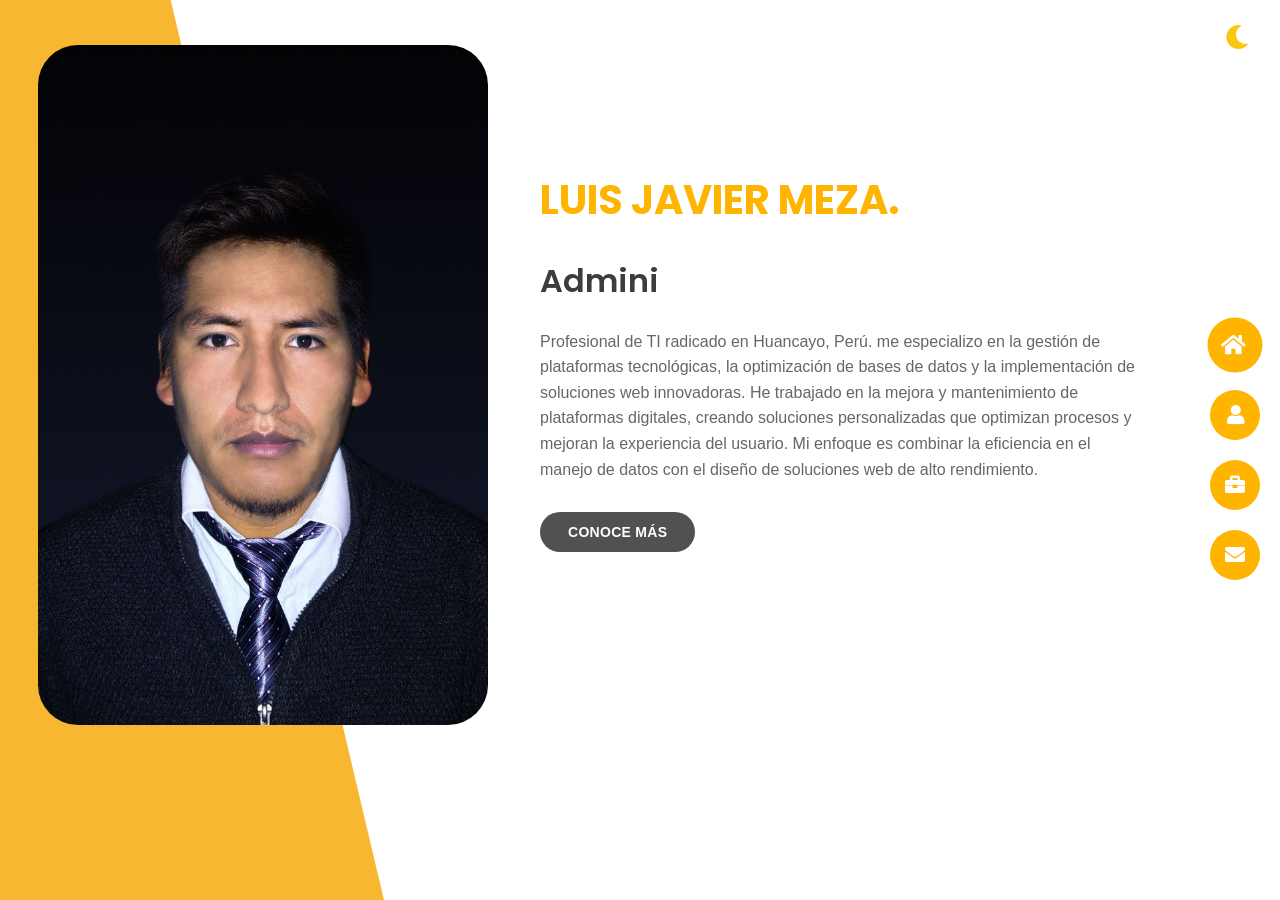
==== index.html @ ca4b8886 "Subir sitio estático a GitHub Pages" ====
<!DOCTYPE html>
<html lang="es">
<head>
  <meta charset="UTF-8">
  <meta name="viewport" content="width=device-width, initial-scale=1.0">
  <title>Página de Carga</title>
  
  <!-- Incluir fuentes de Google -->
  <link href="https://fonts.googleapis.com/css2?family=Open+Sans:wght@400;600&family=Poppins:wght@400;600&display=swap" rel="stylesheet">
  <!-- Enlace al archivo CSS desde static -->
  <link rel="stylesheet" href="static/css/style_loading.css">
</head>
<body>
  <div class="loader-container">
    <!-- Enlace a la imagen desde static -->
    <img src="static/imagenes/preloader.gif" alt="Cargando..." class="loader">
    <div class="progress-bar">
      <div class="progress" id="progress"></div> <!-- Barra de progreso -->
    </div>
    <p class="loading-percentage" id="loading-percentage">0%</p> <!-- Texto de porcentaje -->
  </div>

  <!-- Enlace al archivo JavaScript desde static -->
  <script src="static/js/loading.js"></script>
</body>
</html>
---- static/css/style_loading.css ----
/* Estilos generales */
body {
    margin: 0;
    padding: 0;
    height: 100vh;
    background-color: #1c1c1c;
    display: flex;
    justify-content: center;
    align-items: center;
    font-family: 'Open Sans', sans-serif;
  }
  
  .loader-container {
    display: flex;
    flex-direction: column;
    justify-content: center;
    align-items: center;
  }
  
  .loader {
    width: 100px; /* Tamaño del GIF */
    height: auto;
    margin-bottom: 20px; /* Espacio entre la imagen y la barra de progreso */
  }
  
  /* Barra de progreso */
  .progress-bar {
    width: 80%;
    height: 30px;
    background-color: #444;
    border-radius: 15px;
    overflow: hidden;
  }
  
  .progress {
    height: 100%;
    background-color: #ffb400;
    width: 0%; /* Inicialmente la barra está vacía */
    transition: width 0.3s ease-in-out;
    border-radius: 15px;
  }
  
  /* Porcentaje */
  .loading-percentage {
    color: white;
    font-size: 25px;
    font-weight: 600;
    margin-top: 10px;
    font-family: 'Poppins', sans-serif;
  }
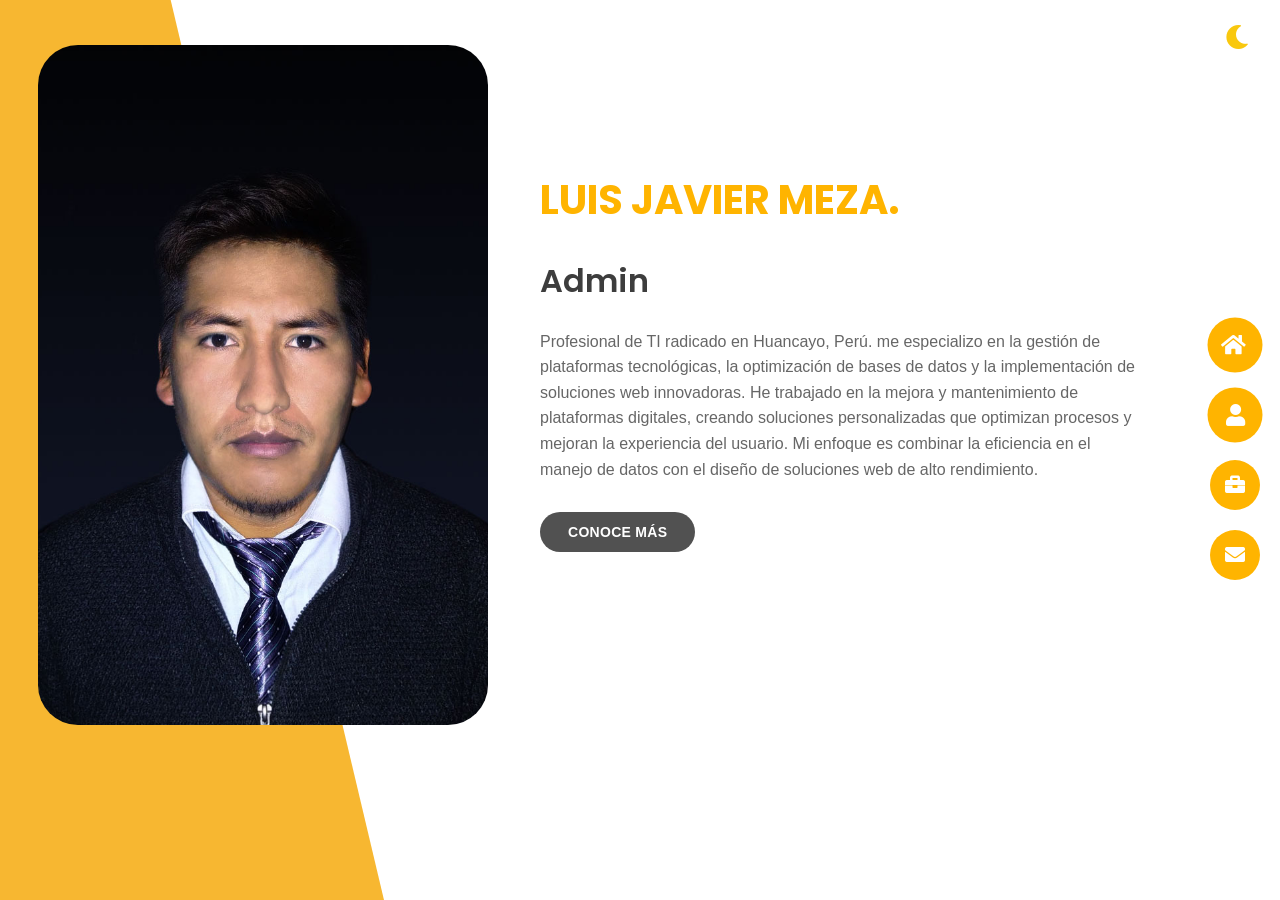
==== commit 31284599: "rutas mejoradas" ====
--- a/index.html
+++ b/index.html
@@ -7,20 +7,31 @@
   
   <!-- Incluir fuentes de Google -->
   <link href="https://fonts.googleapis.com/css2?family=Open+Sans:wght@400;600&family=Poppins:wght@400;600&display=swap" rel="stylesheet">
-  <!-- Enlace al archivo CSS desde static -->
-  <link rel="stylesheet" href="static/css/style_loading.css">
+  
+  <!-- Enlace correcto al archivo CSS -->
+  <link rel="stylesheet" href="../static/css/style_loading.css">
 </head>
 <body>
   <div class="loader-container">
-    <!-- Enlace a la imagen desde static -->
-    <img src="static/imagenes/preloader.gif" alt="Cargando..." class="loader">
+    <!-- Enlace correcto a la imagen -->
+    <img src="../static/imagenes/preloader.gif" alt="Cargando..." class="loader">
+    
     <div class="progress-bar">
-      <div class="progress" id="progress"></div> <!-- Barra de progreso -->
+      <div class="progress" id="progress"></div>
     </div>
-    <p class="loading-percentage" id="loading-percentage">0%</p> <!-- Texto de porcentaje -->
+    
+    <p class="loading-percentage" id="loading-percentage">0%</p>
   </div>
 
-  <!-- Enlace al archivo JavaScript desde static -->
-  <script src="static/js/loading.js"></script>
+  <!-- Enlace correcto al JS -->
+  <script src="../static/js/loading.js"></script>
+
+  <!-- Redirección al completar la carga -->
+  <script>
+    // Tiempo de espera para redirigir (en milisegundos)
+    setTimeout(function() {
+      window.location.href = "/portafolio_web/home/index.html";
+    }, 3000);  // 3000 ms = 3 segundos
+  </script>
 </body>
-</html>+</html>
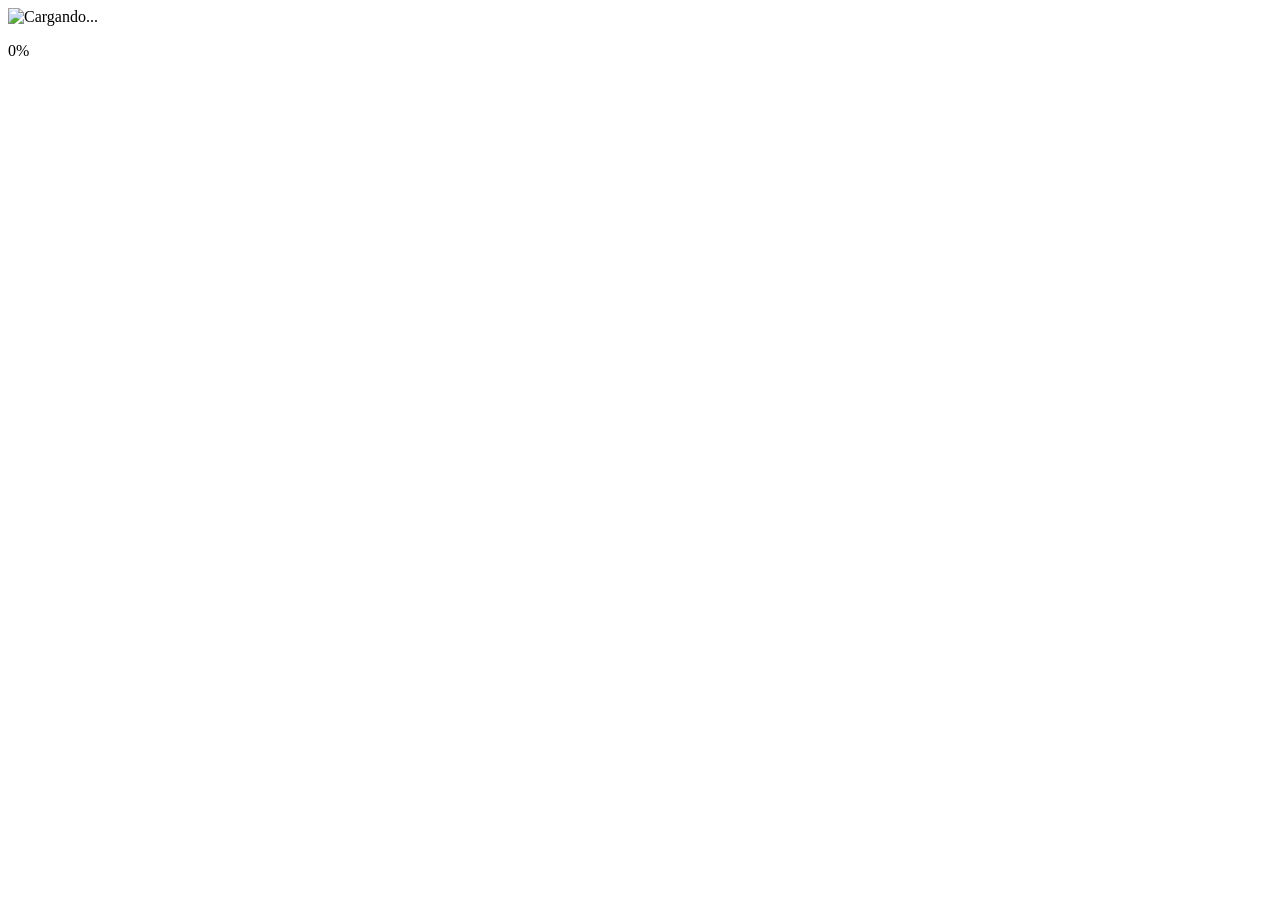
==== commit 3393e4ff: "Update index.html" ====
--- a/index.html
+++ b/index.html
@@ -9,12 +9,12 @@
   <link href="https://fonts.googleapis.com/css2?family=Open+Sans:wght@400;600&family=Poppins:wght@400;600&display=swap" rel="stylesheet">
   
   <!-- Enlace correcto al archivo CSS -->
-  <link rel="stylesheet" href="../static/css/style_loading.css">
+  <link rel="stylesheet" href="/portafolio_web/static/css/style_loading.css">
 </head>
 <body>
   <div class="loader-container">
     <!-- Enlace correcto a la imagen -->
-    <img src="../static/imagenes/preloader.gif" alt="Cargando..." class="loader">
+    <img src="/portafolio_web/static/imagenes/preloader.gif" alt="Cargando..." class="loader">
     
     <div class="progress-bar">
       <div class="progress" id="progress"></div>
@@ -24,13 +24,13 @@
   </div>
 
   <!-- Enlace correcto al JS -->
-  <script src="../static/js/loading.js"></script>
+  <script src="/portafolio_web/static/js/loading.js"></script>
 
   <!-- Redirección al completar la carga -->
   <script>
     // Tiempo de espera para redirigir (en milisegundos)
     setTimeout(function() {
-      window.location.href = "/portafolio_web/home/index.html";
+      window.location.href = "https://javmh.github.io/portafolio_web/home/index.html";
     }, 3000);  // 3000 ms = 3 segundos
   </script>
 </body>
